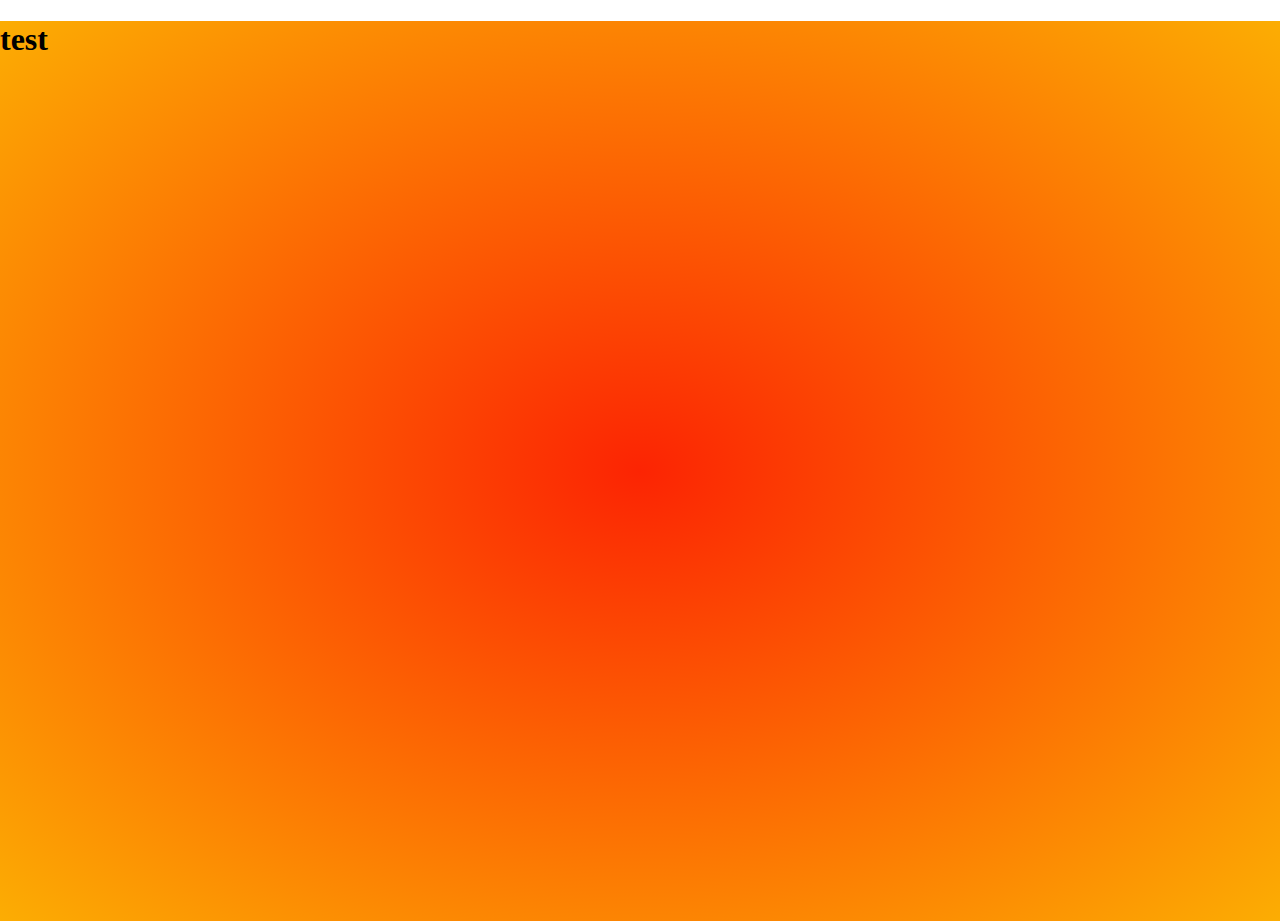
==== Li-Eddy-Discord-Website/index.html @ 58ef6db6 "Index + CSS" ====
﻿<!DOCTYPE html>

<html lang="en" xmlns="http://www.w3.org/1999/xhtml">
<head>
    <meta charset="utf-8" />
    <link rel="stylesheet" href="styles.css" />
    <title></title>
</head>
<body>

    <div class="grad-background">

        <h1>
            test
        </h1>

    </div>


</body>
</html>
---- Li-Eddy-Discord-Website/styles.css ----
﻿body {
    padding: 0;
    margin: 0;
}

.grad-background {
    background-image: radial-gradient(#fc2403, #fcad03);
    background-image: radial-gradient(#ffbb00, #ffee00,, #000000);
    height: 100vh;
    width: 100%;
}
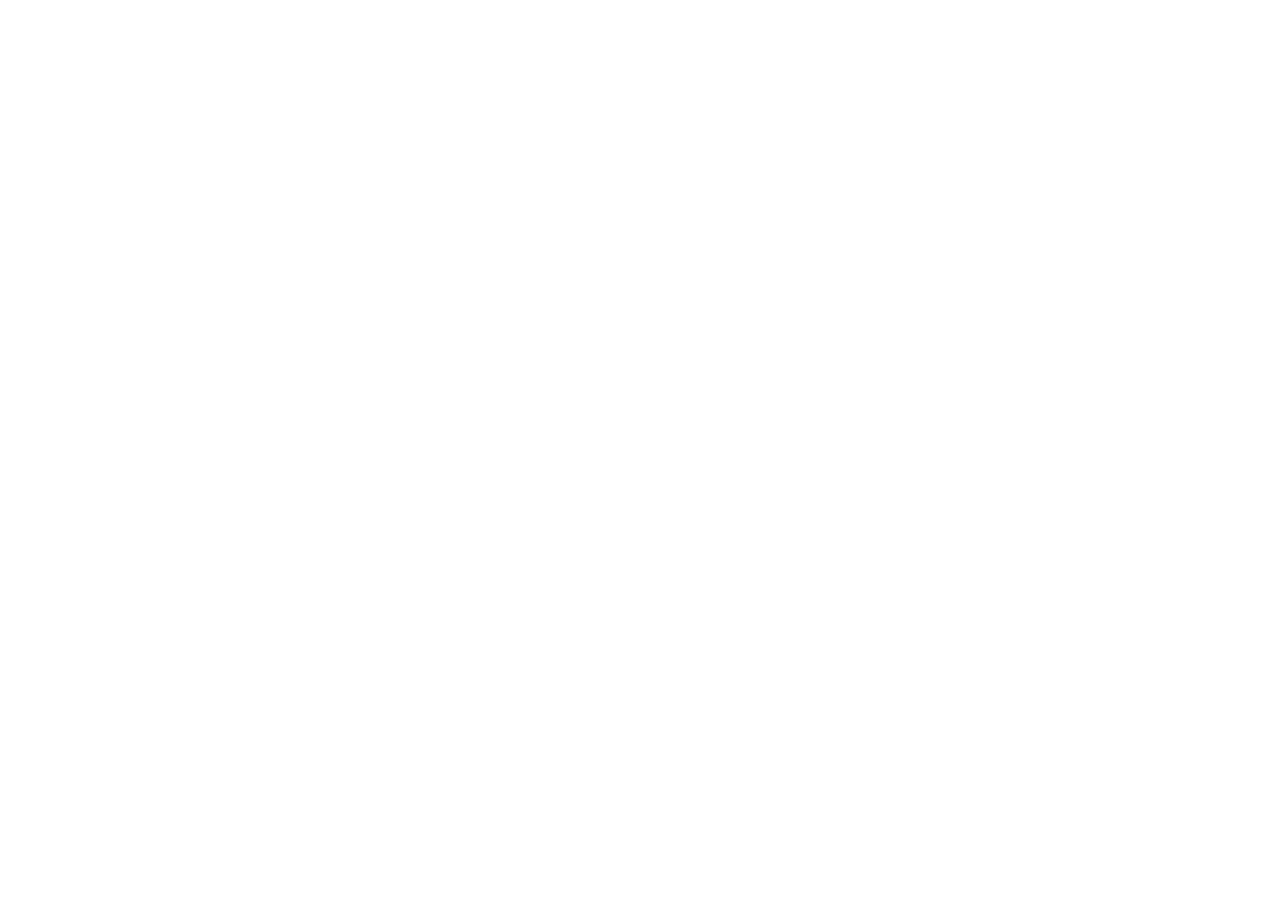
==== commit 866a164c: "Changing Background Color" ====
--- a/Li-Eddy-Discord-Website/index.html
+++ b/Li-Eddy-Discord-Website/index.html
@@ -10,10 +10,6 @@
 
     <div class="grad-background">
 
-        <h1>
-            test
-        </h1>
-
     </div>
 
 
--- a/Li-Eddy-Discord-Website/styles.css
+++ b/Li-Eddy-Discord-Website/styles.css
@@ -3,9 +3,36 @@
     margin: 0;
 }
 
+
 .grad-background {
-    background-image: radial-gradient(#fc2403, #fcad03);
-    background-image: radial-gradient(#ffbb00, #ffee00,, #000000);
+    animation: background-color-animation infinite 3s;
     height: 100vh;
     width: 100%;
 }
+
+/*
+    Background color will go from Red to Green to Blue as an animation
+*/
+@keyframes background-color-animation {
+    0% {
+        background-color: #FF0000;
+    }
+    16% {
+        background-color: #FFFF00;
+    }
+    33% {
+        background-color: #00FF00;
+    }
+    49% {
+        background-color: #00FFFF;
+    }
+    67% {
+        background-color: #0000FF;
+    }
+    83% {
+        background-color: #FF00FF;
+    }
+    100% {
+        background-color: #FF0000;
+    }
+}
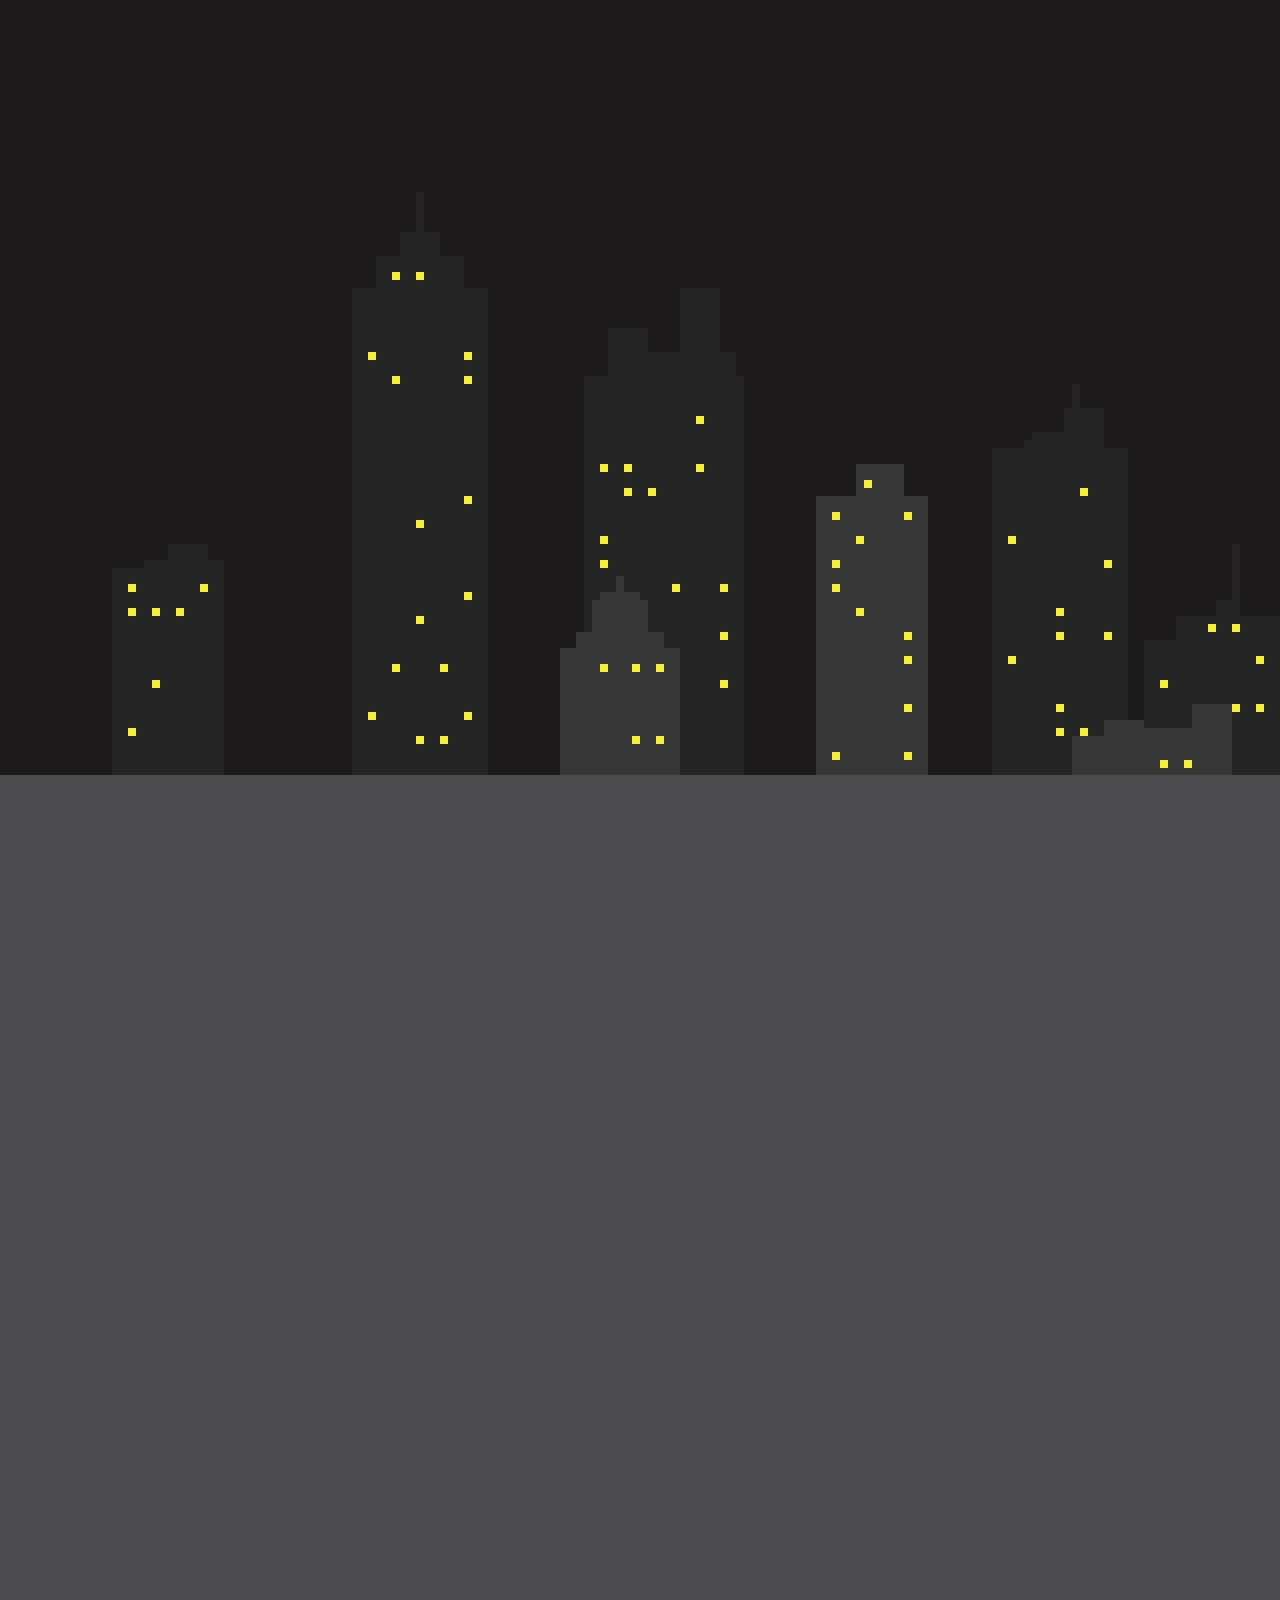
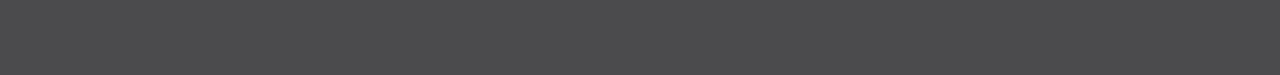
==== commit 112a9286: "Minor Additions (City Background)" ====
--- a/Li-Eddy-Discord-Website/index.html
+++ b/Li-Eddy-Discord-Website/index.html
@@ -8,10 +8,17 @@
 </head>
 <body>
 
-    <div class="grad-background">
+    <div class="city-background-color">
+        
+        <div class="grey-city-image">
+
+        </div>
+        
+    </div>
+
+    <div class="middle-grey-background">
 
     </div>
 
-
 </body>
 </html>--- a/Li-Eddy-Discord-Website/styles.css
+++ b/Li-Eddy-Discord-Website/styles.css
@@ -36,3 +36,30 @@
         background-color: #FF0000;
     }
 }
+
+.city-background-color {
+    background-color: rgba(30, 26, 27);
+    width: 100vw;
+    height: 775px;
+    overflow: hidden;
+
+}
+
+.grey-city-image {
+    
+    width: 1920px;
+    height: 775px;
+    
+    background-color: rgba(30, 26, 27);
+    background-image: url("../Top Bar/Pictures/City.png");
+    position: absolute;
+    left: 50%;
+    transform: translate(-50%, 0);
+     
+}
+
+.middle-grey-background {
+    background-color: rgba(75, 75, 77);
+    width: 100vw;
+    height: 100vh;
+}
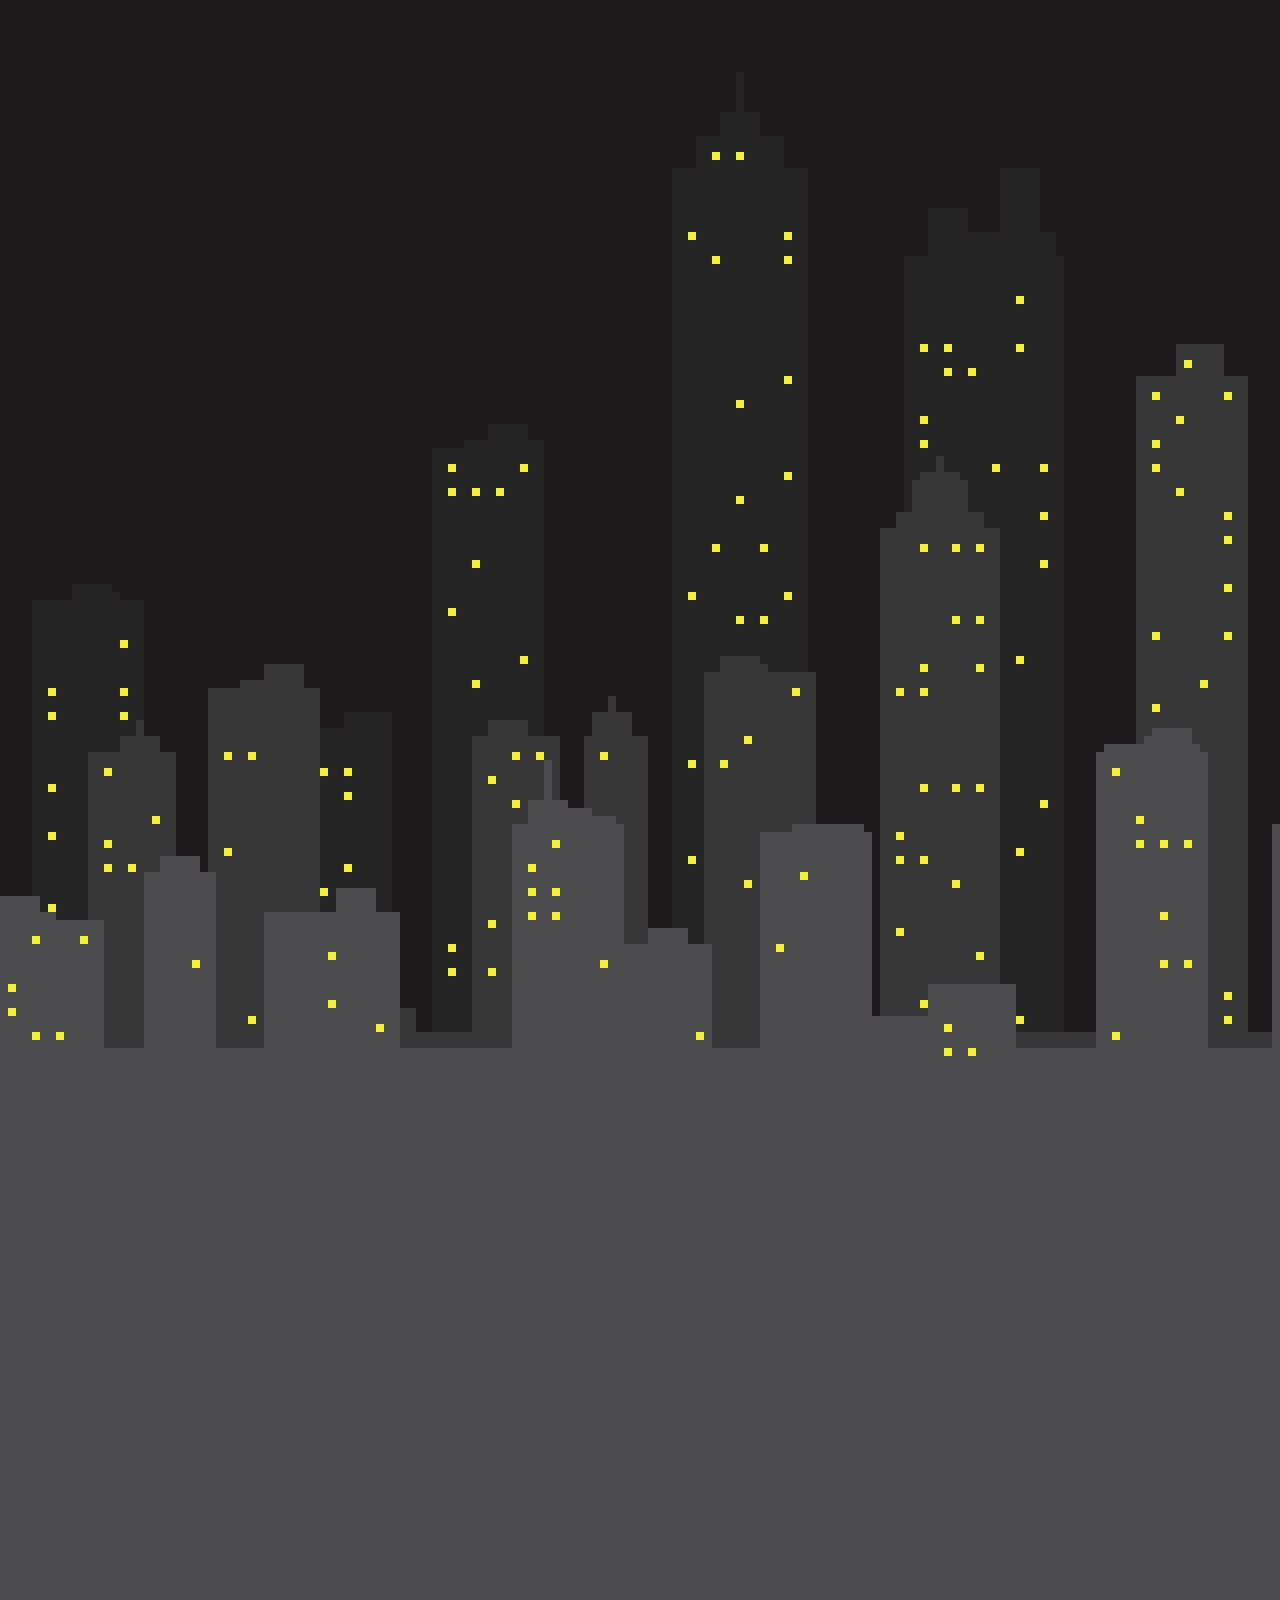
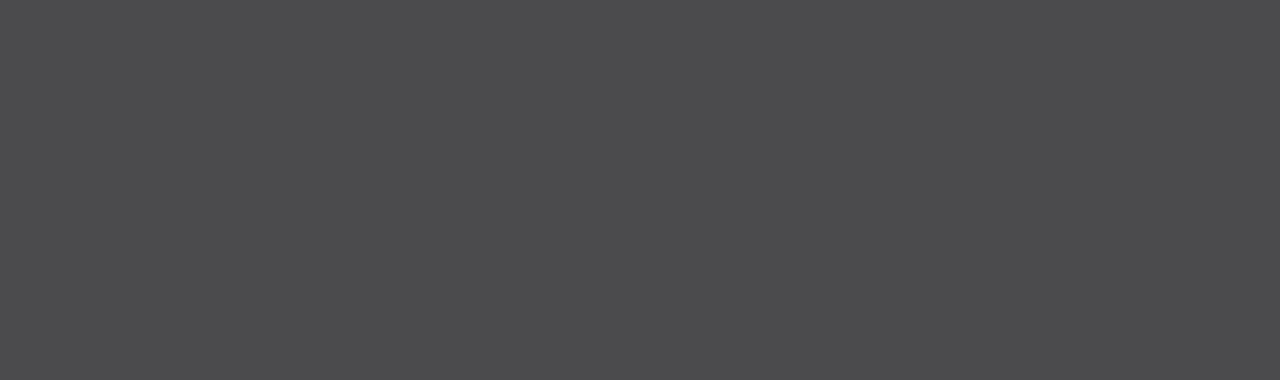
==== commit fdf19d10: "Background Normal Looking" ====
--- a/Li-Eddy-Discord-Website/index.html
+++ b/Li-Eddy-Discord-Website/index.html
@@ -11,7 +11,7 @@
     <div class="city-background-color">
         
         <div class="grey-city-image">
-
+            asdasdasdasdasdasdasdasdasdasdasdas
         </div>
         
     </div>
--- a/Li-Eddy-Discord-Website/styles.css
+++ b/Li-Eddy-Discord-Website/styles.css
@@ -40,26 +40,28 @@
 .city-background-color {
     background-color: rgba(30, 26, 27);
     width: 100vw;
-    height: 775px;
+    height: 1080px;
     overflow: hidden;
-
+    max-width: 100%;
 }
 
 .grey-city-image {
-    
     width: 1920px;
-    height: 775px;
-    
+    height: 1200px;
+    max-width: 100%;
+    background-repeat: no-repeat;
     background-color: rgba(30, 26, 27);
     background-image: url("../Top Bar/Pictures/City.png");
     position: absolute;
     left: 50%;
+    top: -120px;
     transform: translate(-50%, 0);
-     
+    overflow: hidden;
 }
 
 .middle-grey-background {
     background-color: rgba(75, 75, 77);
     width: 100vw;
     height: 100vh;
+    max-width: 100%;
 }
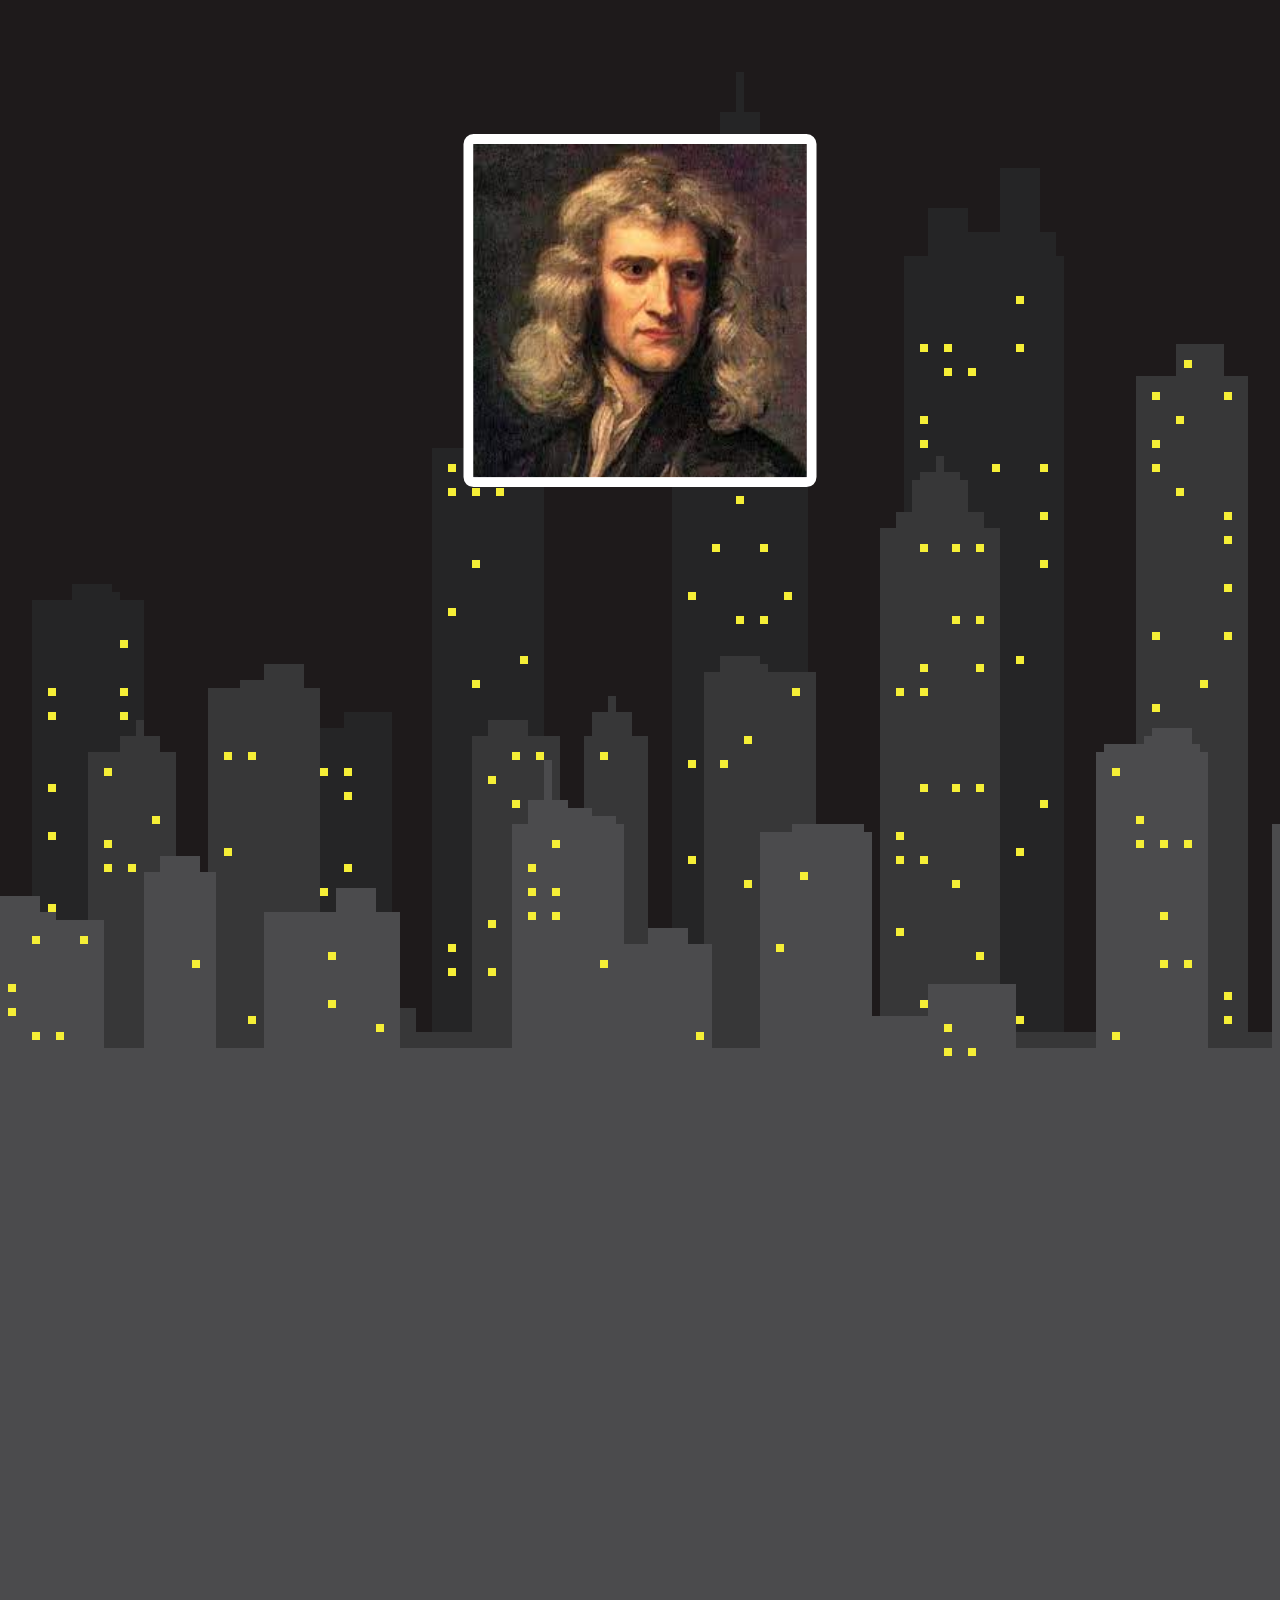
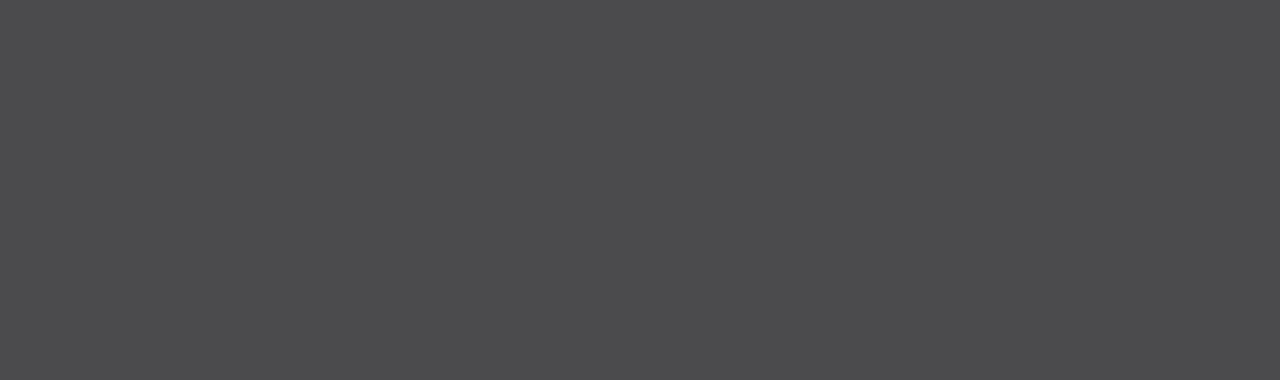
==== commit 85de43a1: "Isaac Newton + New Font" ====
--- a/Li-Eddy-Discord-Website/index.html
+++ b/Li-Eddy-Discord-Website/index.html
@@ -11,9 +11,25 @@
     <div class="city-background-color">
         
         <div class="grey-city-image">
-            asdasdasdasdasdasdasdasdasdasdasdas
+            <img src="../Top Bar/Pictures/City.png" />
+            <!--
+            <div class="discord-logo">
+                
+                <img src="../Top Bar/Icons/Discord Icon.svg" style="height: 100%; width: 100%; object-fit: contain"/>
+
+            </div>
+            -->
+            <div class="isaac-newton-image">
+
+                <img src="../Top Bar/Pictures/Isaac Newton.png" style="height: 100%; width: 100%; object-fit: contain" />
+
+            </div>
+            
+
         </div>
         
+
+
     </div>
 
     <div class="middle-grey-background">
--- a/Li-Eddy-Discord-Website/styles.css
+++ b/Li-Eddy-Discord-Website/styles.css
@@ -3,38 +3,9 @@
     margin: 0;
 }
 
-
-.grad-background {
-    animation: background-color-animation infinite 3s;
-    height: 100vh;
-    width: 100%;
-}
-
-/*
-    Background color will go from Red to Green to Blue as an animation
-*/
-@keyframes background-color-animation {
-    0% {
-        background-color: #FF0000;
-    }
-    16% {
-        background-color: #FFFF00;
-    }
-    33% {
-        background-color: #00FF00;
-    }
-    49% {
-        background-color: #00FFFF;
-    }
-    67% {
-        background-color: #0000FF;
-    }
-    83% {
-        background-color: #FF00FF;
-    }
-    100% {
-        background-color: #FF0000;
-    }
+@font-face {
+    font-family: 'Brush Script MT';
+    src: url("fonts/BRUSHSCI.ttf");
 }
 
 .city-background-color {
@@ -51,7 +22,6 @@
     max-width: 100%;
     background-repeat: no-repeat;
     background-color: rgba(30, 26, 27);
-    background-image: url("../Top Bar/Pictures/City.png");
     position: absolute;
     left: 50%;
     top: -120px;
@@ -65,3 +35,25 @@
     height: 100vh;
     max-width: 100%;
 }
+
+.isaac-newton-image {
+    width: 333px;
+    height: 333px;
+    border: 10px solid white;
+    border-radius: 10px;
+    position: absolute;
+    left: 50%;
+    top: 30%;
+    transform: translate(-50%, -30%);
+}
+
+.discord-logo {
+    position: absolute;
+    width: 76px;
+    height: 74px;
+    top: 30%;
+    left: 30%;
+    fill: white;
+    color: white;
+}
+
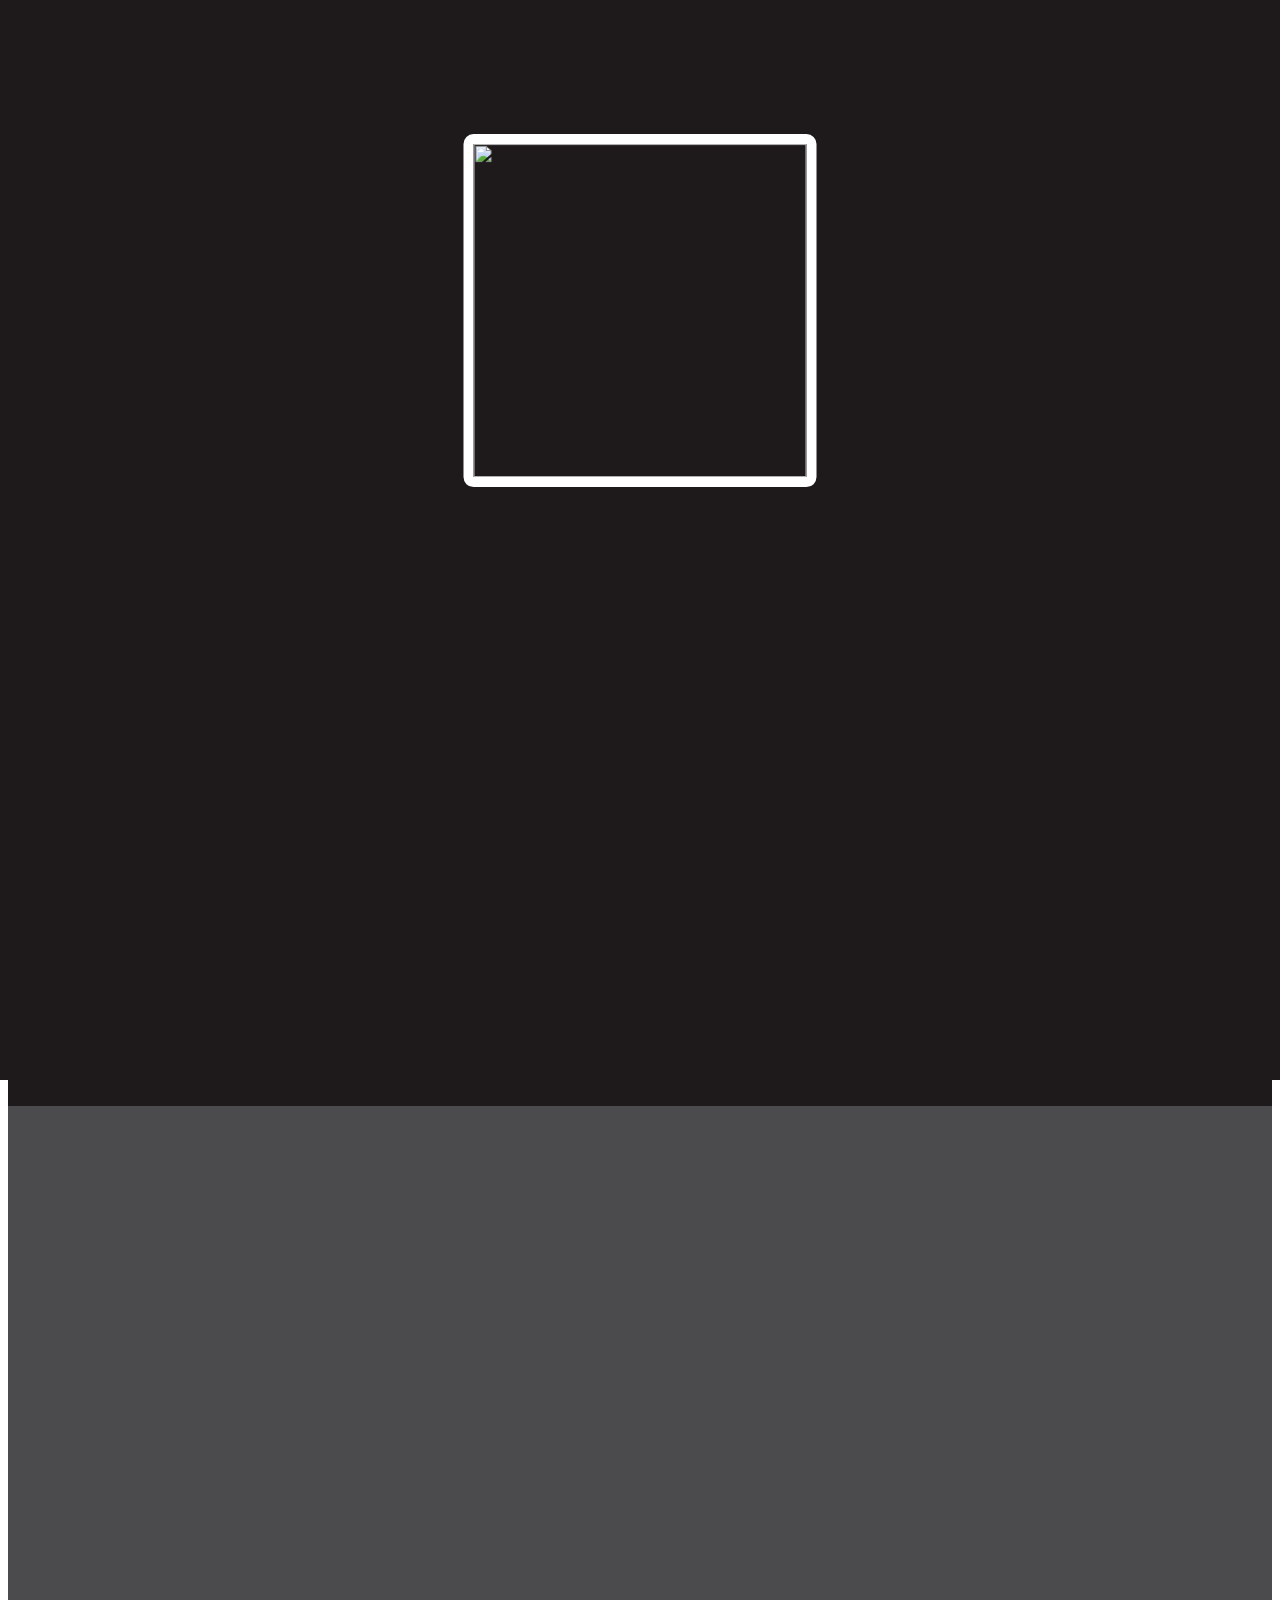
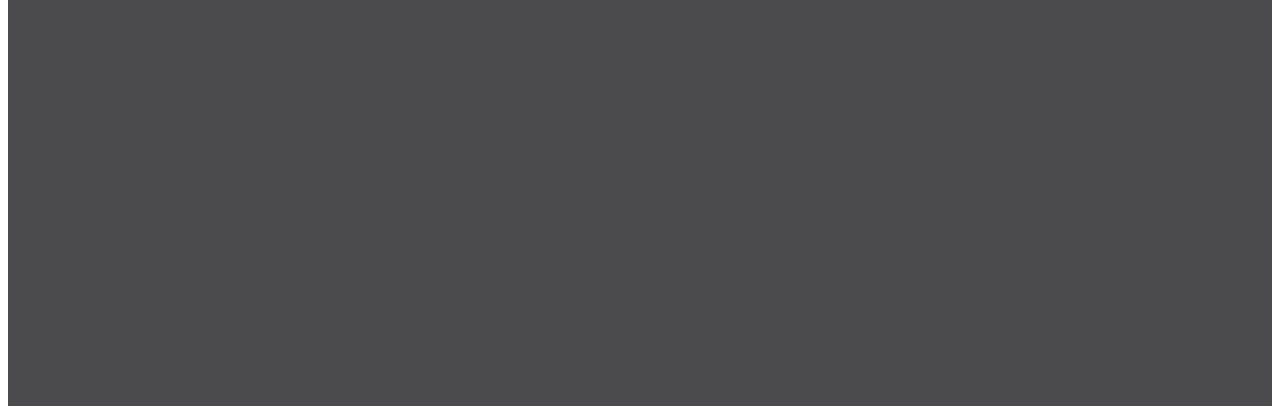
==== commit b378b377: "html+css back" ====
--- a/Li-Eddy-Discord-Website/index.html
+++ b/Li-Eddy-Discord-Website/index.html
@@ -1,4 +1,5 @@
-﻿<!DOCTYPE html>
+﻿﻿
+<!DOCTYPE html>
 
 <html lang="en" xmlns="http://www.w3.org/1999/xhtml">
 <head>
@@ -9,12 +10,12 @@
 <body>
 
     <div class="city-background-color">
-        
+
         <div class="grey-city-image">
             <img src="../Top Bar/Pictures/City.png" />
             <!--
             <div class="discord-logo">
-                
+
                 <img src="../Top Bar/Icons/Discord Icon.svg" style="height: 100%; width: 100%; object-fit: contain"/>
 
             </div>
@@ -24,10 +25,10 @@
                 <img src="../Top Bar/Pictures/Isaac Newton.png" style="height: 100%; width: 100%; object-fit: contain" />
 
             </div>
-            
+
 
         </div>
-        
+
 
 
     </div>
--- a/Li-Eddy-Discord-Website/styles.css
+++ b/Li-Eddy-Discord-Website/styles.css
@@ -1,4 +1,4 @@
-﻿body {
+﻿-﻿body {
     padding: 0;
     margin: 0;
 }
@@ -56,4 +56,3 @@
     fill: white;
     color: white;
 }
-
